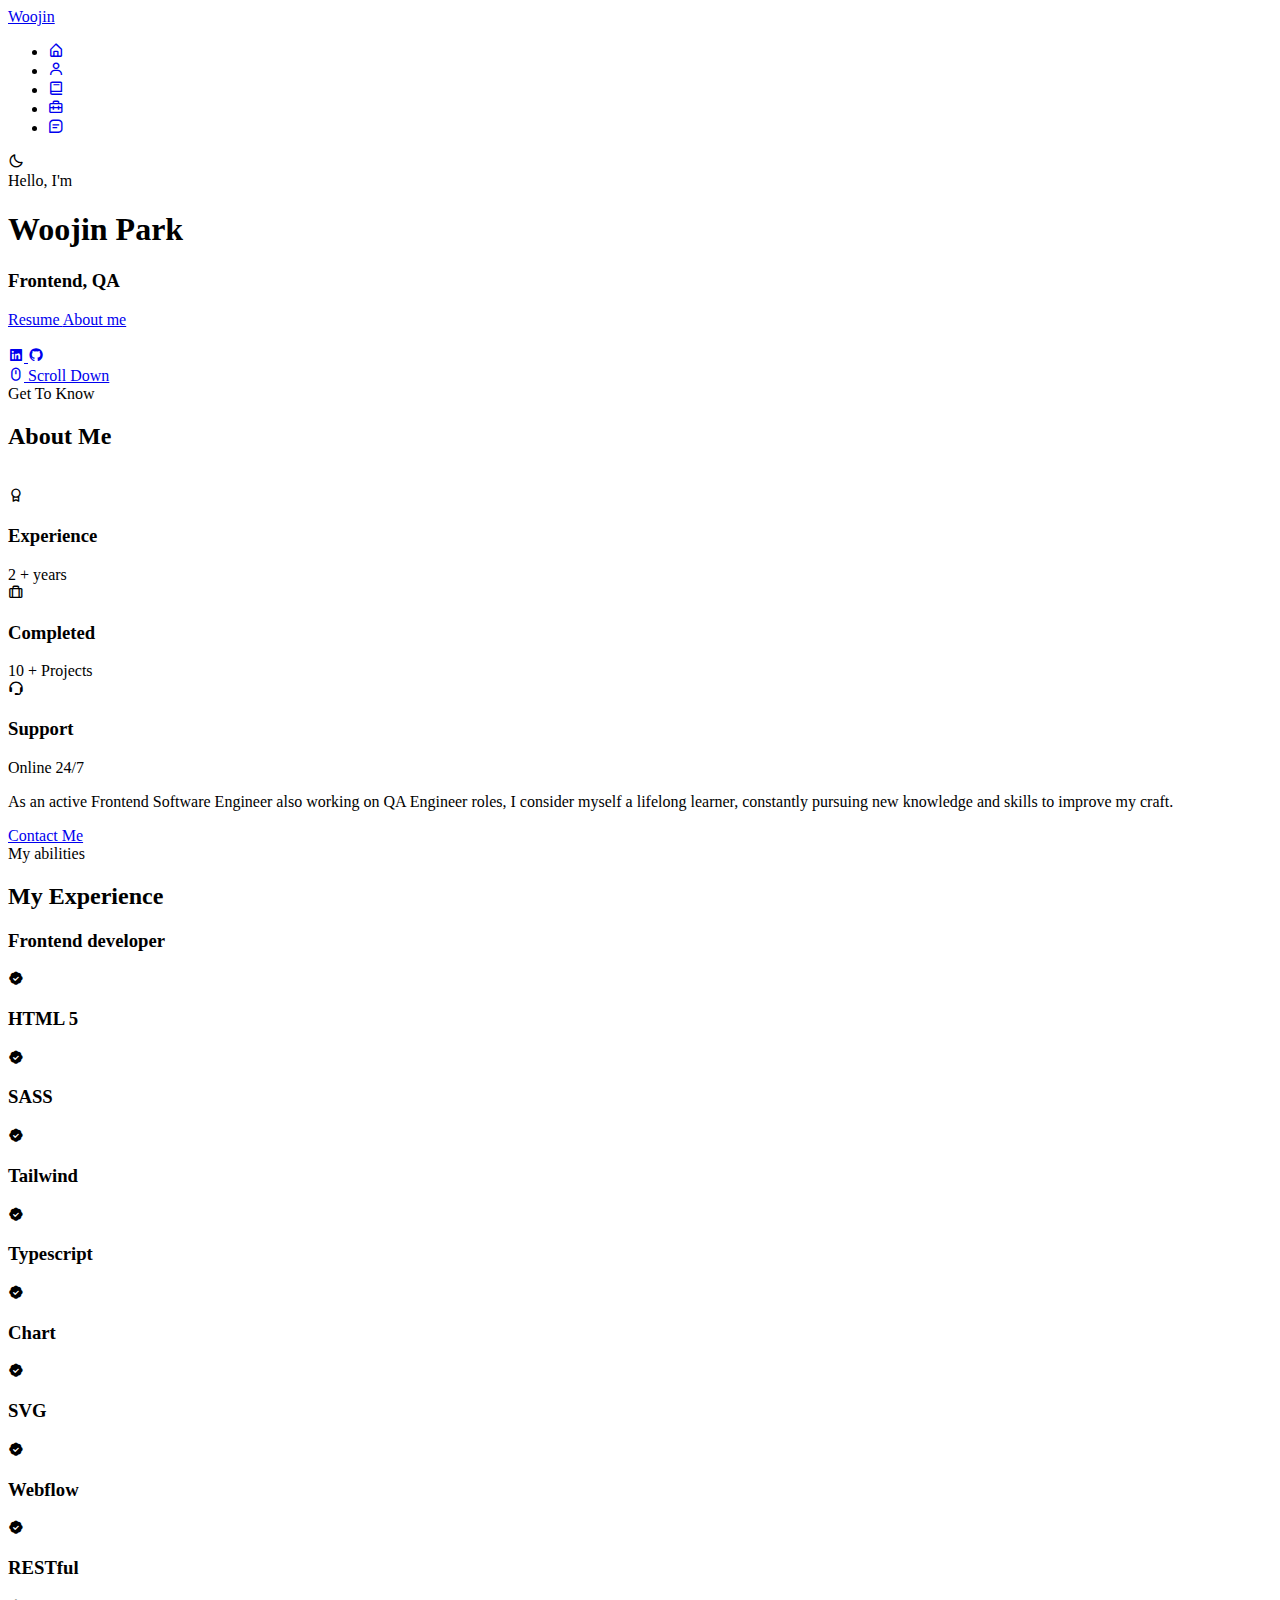
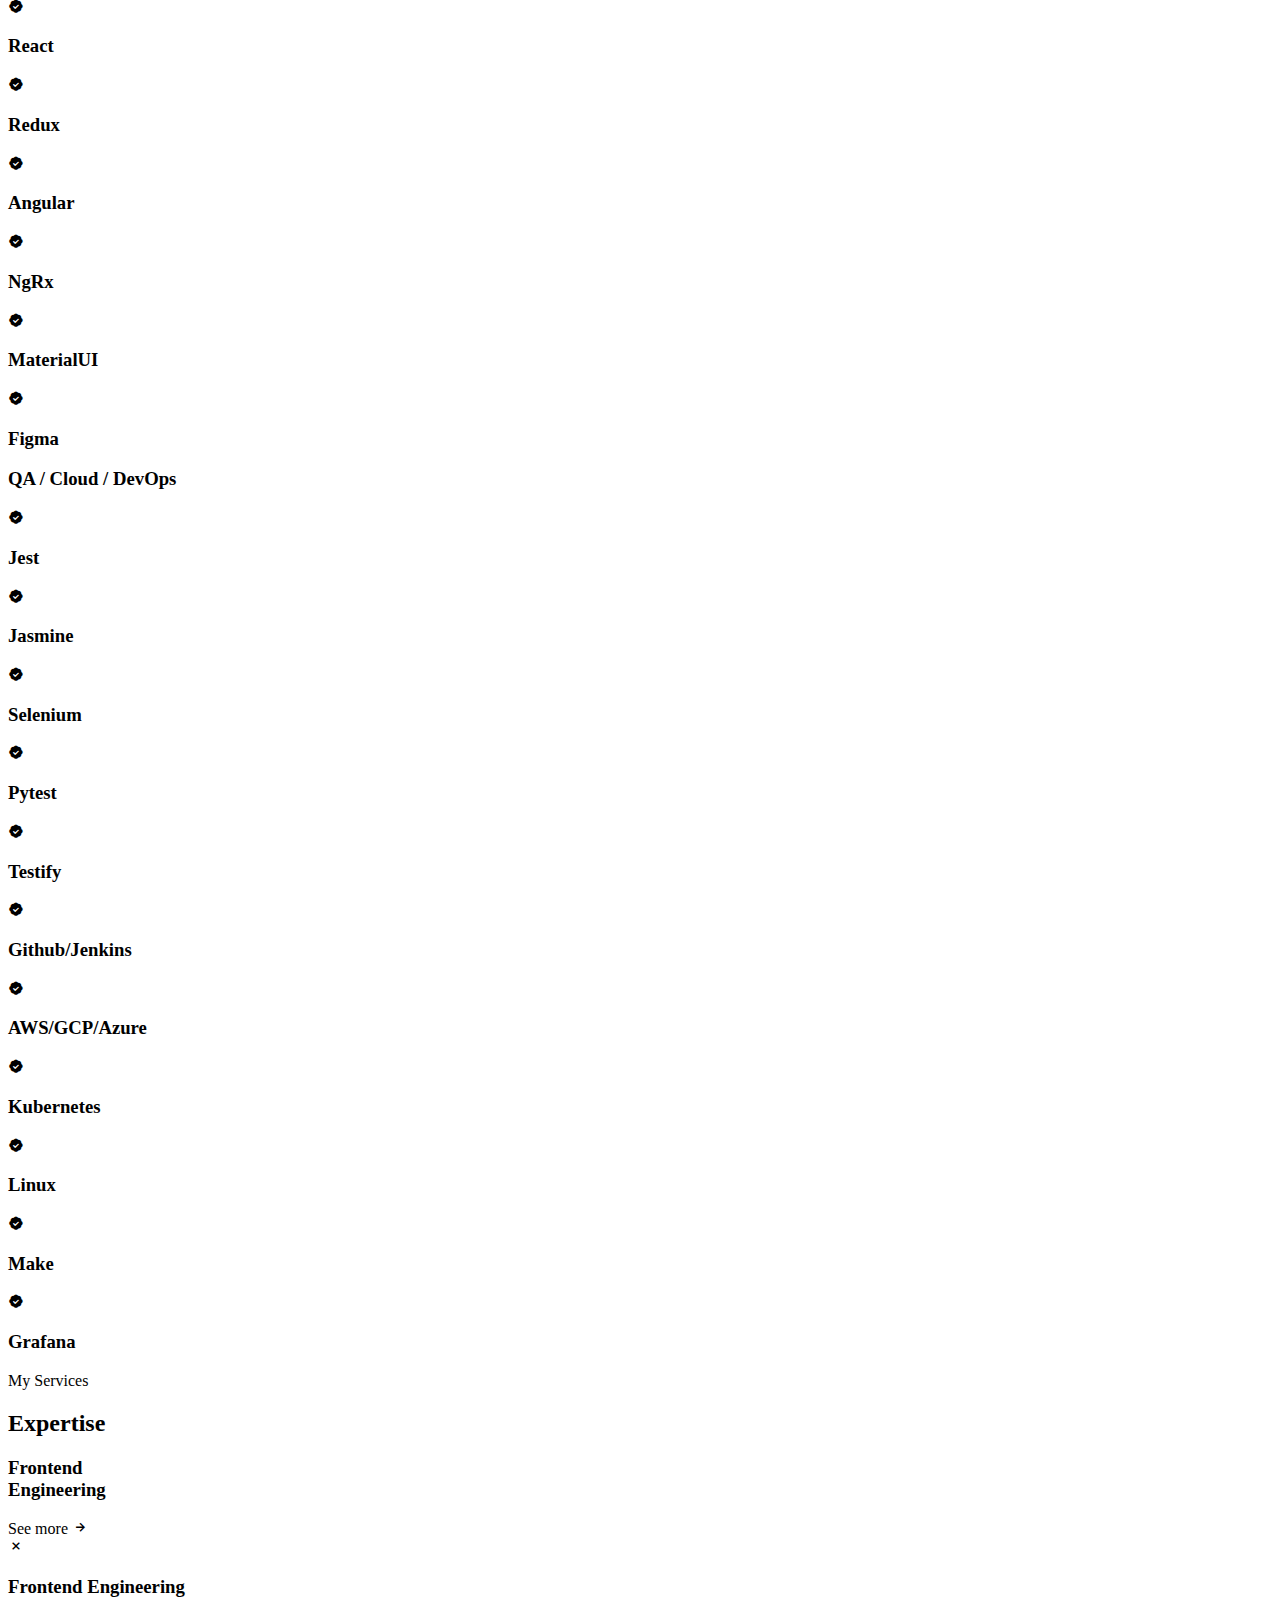
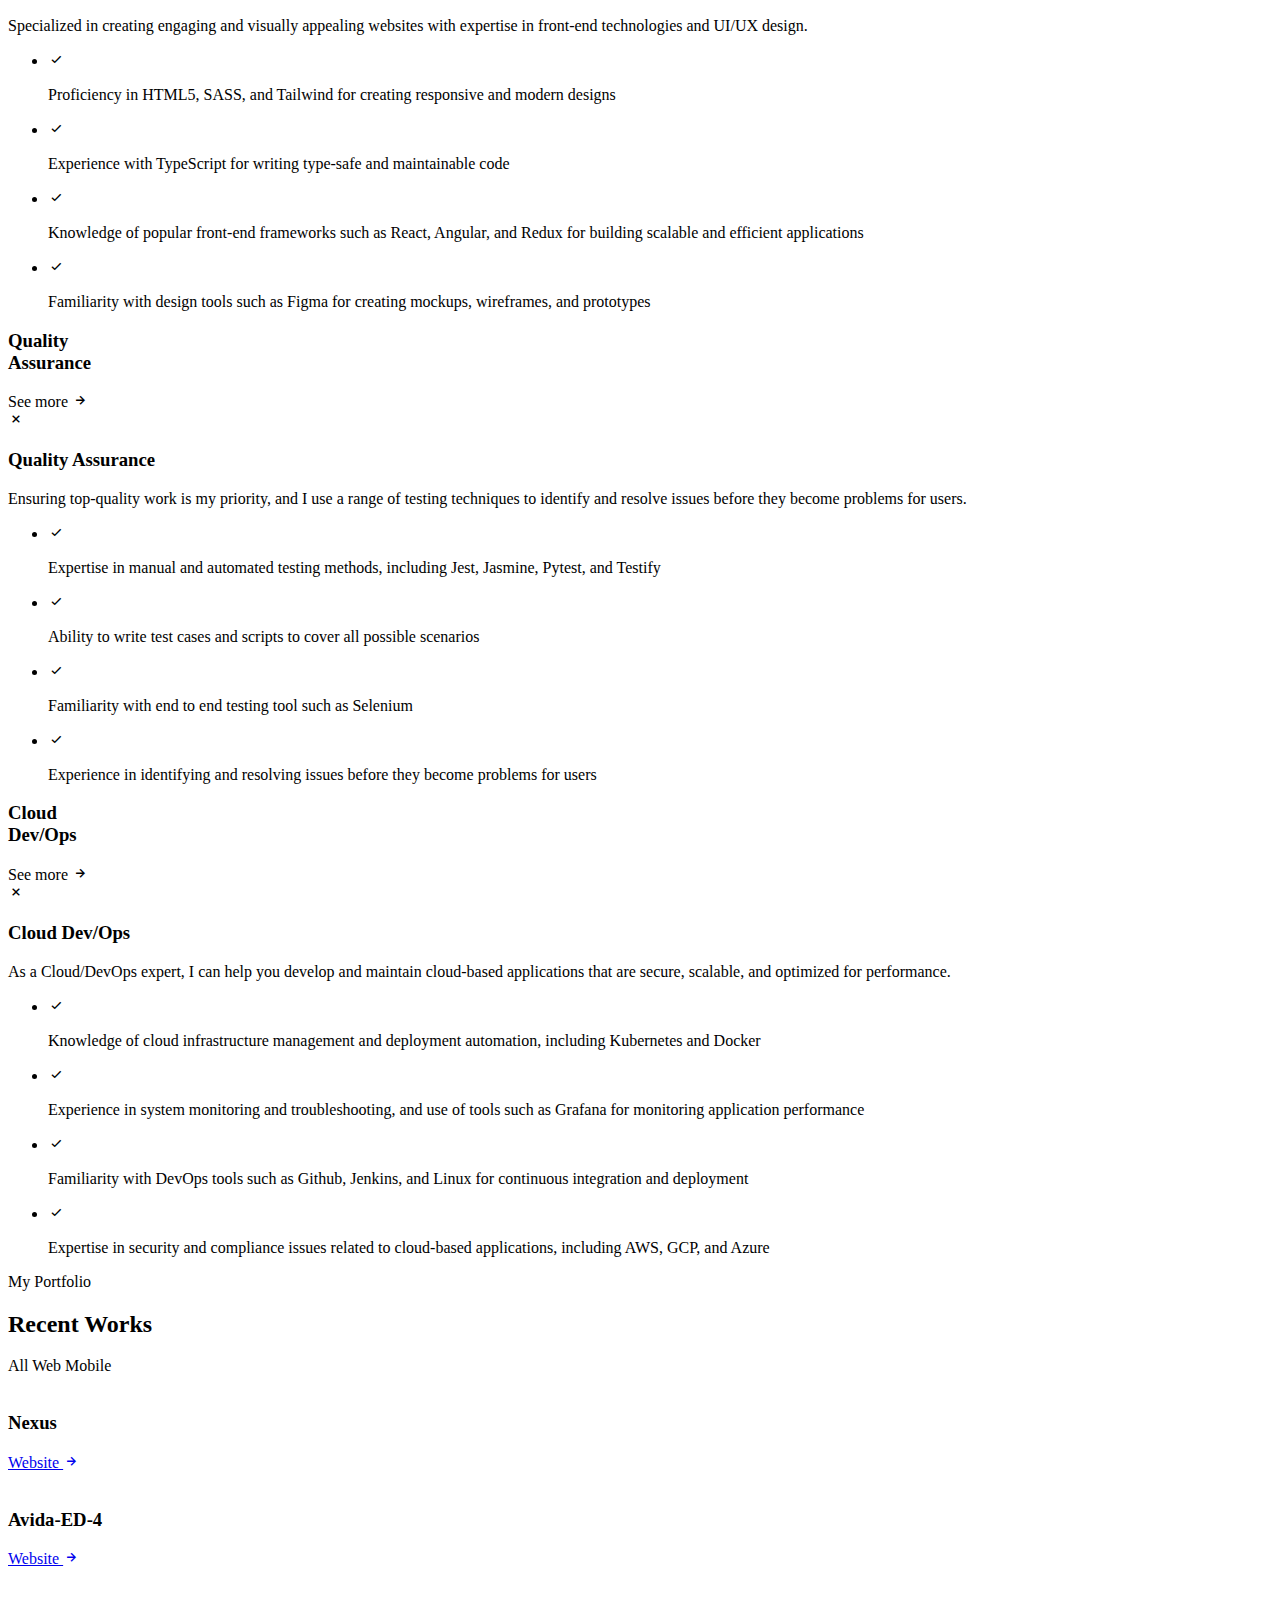
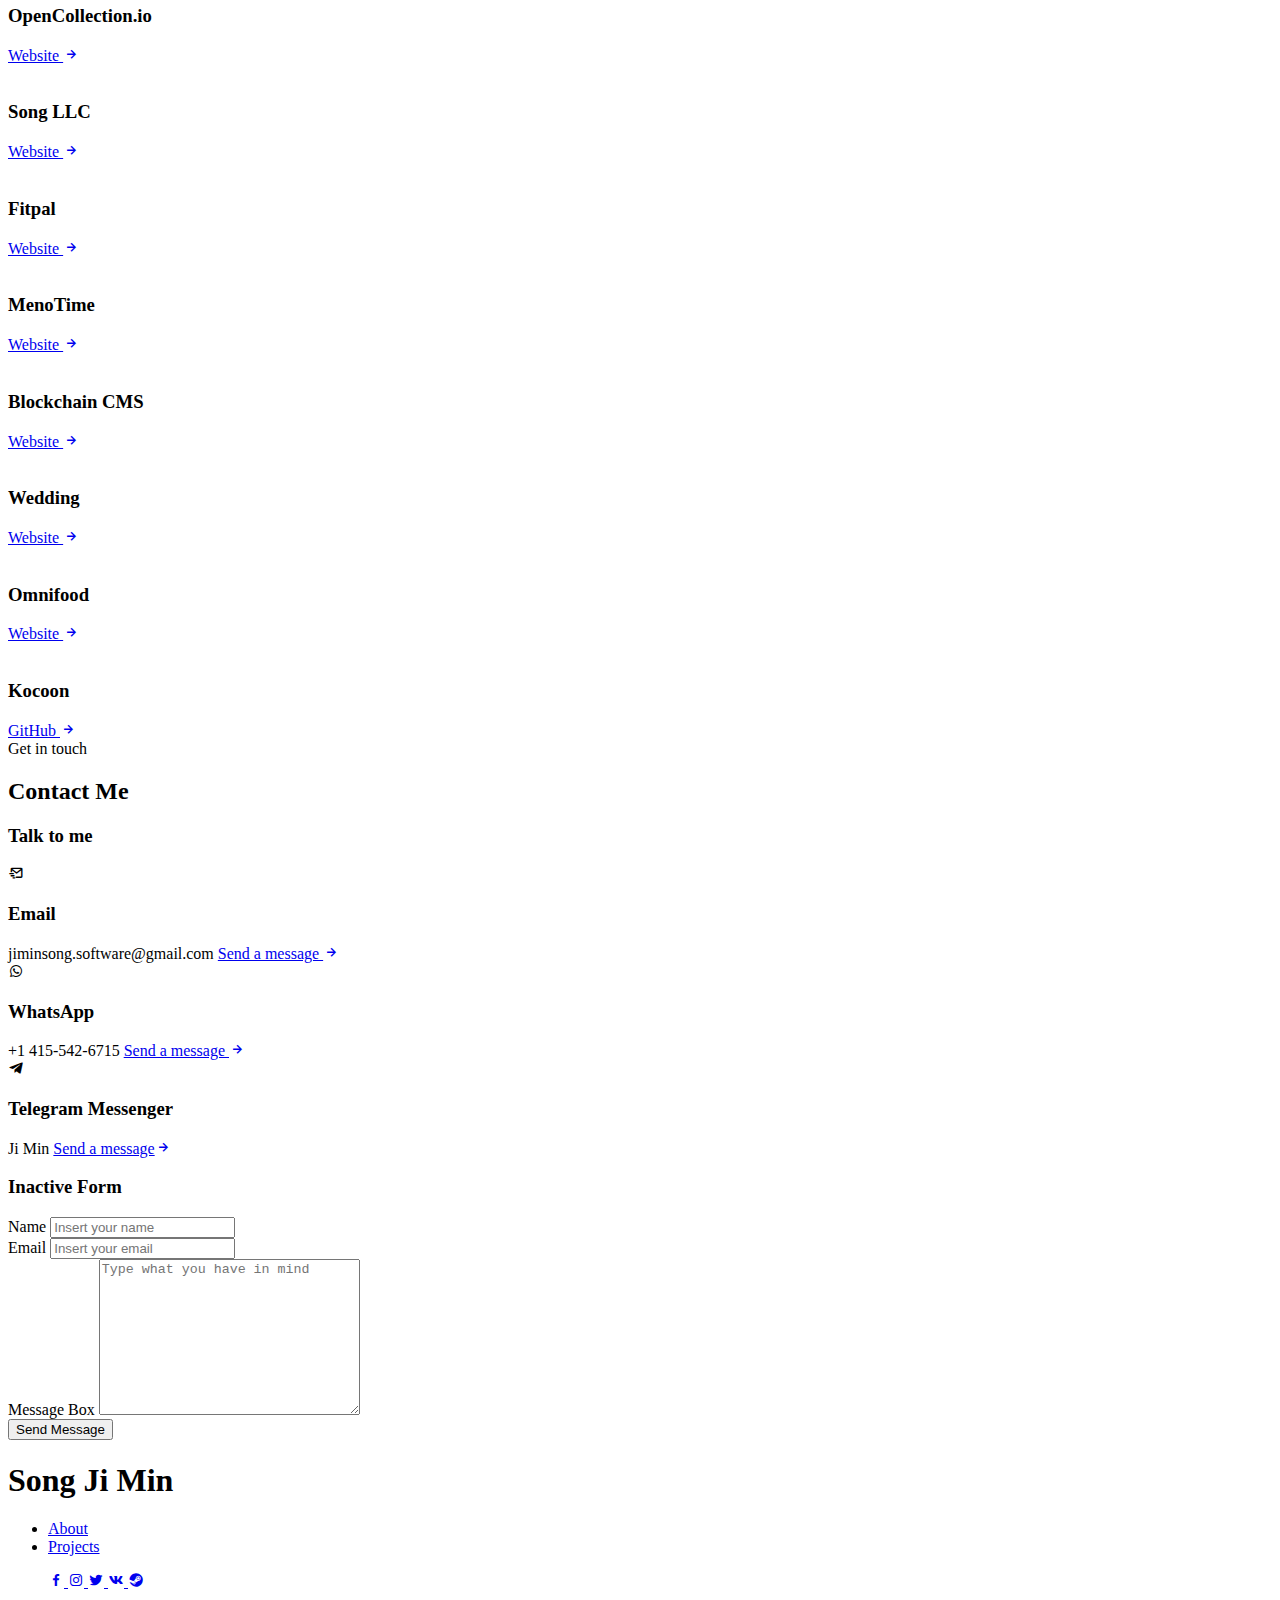
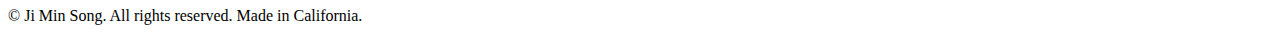
==== assets/css/index.html @ bf9dd9c0 "first commit" ====
<!DOCTYPE html>
<html lang="en">
<head>
    <meta charset="UTF-8">
    <meta name="viewport" content="width=device-width, initial-scale=1.0">

    <!--=============== FAVICON ===============-->
    <link rel="shortcut icon" href="assets/img/favicon.png" type="image/x-icon">

    <!--=============== BOXICONS ===============-->
    <link href='https://unpkg.com/boxicons@2.1.1/css/boxicons.min.css' rel='stylesheet'>

    <!--=============== SWIPER CSS ===============-->
    <link rel="stylesheet" href="assets/css/swiper-bundle.min.css">

    <!--=============== CSS ===============-->
    <link rel="stylesheet" href="assets/css/styles.css">

    <title> Woojin's Portfolio Website </title>
</head>
<body>
<!--=============== HEADER ===============-->
<header class="header" id="header">
    <nav class="nav container">
        <a href="#" class="nav__logo">Woojin</a>

        <div class="nav__menu">
            <ul class="nav__list">
                <li class="nav__item">
                    <a href="#home" class="nav__link active-link">
                        <i class='bx bx-home-alt nav__icon'></i>
                    </a>
                </li>

                <li class="nav__item">
                    <a href="#about" class="nav__link">
                        <i class='bx bx-user nav__icon'></i>
                    </a>
                </li>

                <li class="nav__item">
                    <a href="#skills" class="nav__link">
                        <i class='bx bx-book nav__icon'></i>
                    </a>
                </li>

                <li class="nav__item">
                    <a href="#work" class="nav__link">
                        <i class='bx bx-briefcase-alt-2 nav__icon'></i>
                    </a>
                </li>

                <li class="nav__item">
                    <a href="#contact" class="nav__link">
                        <i class='bx bx-message-square-detail nav__icon'></i>
                    </a>
                </li>
            </ul>
        </div>

        <!-- Theme change button -->
        <i class='bx bx-moon change-theme' id="theme-button"></i>
    </nav>
</header>

<!--=============== MAIN ===============-->
<main class="main">
    <!--=============== HOME ===============-->
    <section class="home section" id="home">
        <div class="home__container container grid">
            <div class="home__data">
                <span class="home__greeting">Hello, I'm</span>
                <h1 class="home__name">Woojin Park</h1>
                <h3 class="home__education">Frontend, QA</h3>

                <div class="home__buttons">
                    <!-- Insert your CV -->
                    <a href="assets/pdf/Woojin_Park_Resume_2023.pdf" target="_blank" rel="noopener noreferrer" class="button button--ghost">
                        Resume
                      </a>
                    <a href="#about" class="button">About me</a>
                </div>
            </div>

            <div class="home__handle">
                <img src="assets/img/me.png" alt="" class="home__img">
            </div>

            <div class="home__social">

                <a href="https://www.linkedin.com/in/jimin-song/" class="home__social-link" target="_blank">
                    <i class='bx bxl-linkedin-square'></i>
                </a>

                <a href="https://github.com/JimSongTheGreatest" class="home__social-link" target="_blank">
                    <i class='bx bxl-github'></i>
                </a>

            </div>

            <a href="#about" class="home__scroll">
                <i class='bx bx-mouse home__scroll-icon'></i>
                <span class="home__scroll-name">Scroll Down</span>
            </a>
        </div>
    </section>

    <!--=============== ABOUT ===============-->
    <section class="about section" id="about">
        <span class="section__subtitle">Get To Know</span>
        <h2 class="section__title">About Me</h2>

        <div class="about__container container grid">
            <img src="assets/img/about.jpg" alt="" class="about__img">

            <div class="about__data">
                <div class="about__info">
                    <div class="about__box">
                        <i class='bx bx-award about__icon'></i>
                        <h3 class="about__title">Experience</h3>
                        <span class="about__subtitle">2 + years</span>
                    </div>

                    <div class="about__box">
                        <i class='bx bx-briefcase-alt about__icon'></i>
                        <h3 class="about__title">Completed</h3>
                        <span class="about__subtitle">10 + Projects</span>
                    </div>

                    <div class="about__box">
                        <i class='bx bx-support about__icon'></i>
                        <h3 class="about__title">Support</h3>
                        <span class="about__subtitle">Online 24/7</span>
                    </div>

                </div>

                <p class="about__description">
                    As an active Frontend Software Engineer also working on QA Engineer roles, I consider myself a lifelong learner, constantly pursuing new knowledge and skills to improve my craft.
                </p>

                <a href="#contact" class="button">Contact Me</a>
            </div>
        </div>
    </section>

    <!--=============== SKILLS ===============-->
    <section class="skills section" id="skills">
        <span class="section__subtitle">My abilities</span>
        <h2 class="section__title">My Experience</h2>

        <div class="skills__container container grid">
            <div class="skills__content">
                <h3 class="skills__title">Frontend developer</h3>

                <div class="skills__box">
                    <div class="skills__group">
                        <div class="skills__data">
                            <i class='bx bxs-badge-check'></i>

                            <div>
                                <h3 class="skills__name">HTML 5</h3>
                                
                            </div>
                        </div>

                        <div class="skills__data">
                            <i class='bx bxs-badge-check'></i>

                            <div>
                                <h3 class="skills__name">SASS</h3>
                                
                            </div>
                        </div>
                        <div class="skills__data">
                            <i class='bx bxs-badge-check'></i>

                            <div>
                                <h3 class="skills__name">Tailwind</h3>
                                
                            </div>
                        </div>

                        <div class="skills__data">
                            <i class='bx bxs-badge-check'></i>

                            <div>
                                <h3 class="skills__name">Typescript</h3>
                                
                            </div>
                            
                        </div>
                        <div class="skills__data">
                            <i class='bx bxs-badge-check'></i>

                            <div>
                                <h3 class="skills__name">Chart</h3>
                                
                            </div>
                            
                        </div>
                        <div class="skills__data">
                            <i class='bx bxs-badge-check'></i>

                            <div>
                                <h3 class="skills__name">SVG</h3>
                                
                            </div>
                            
                        </div>
                        <div class="skills__data">
                            <i class='bx bxs-badge-check'></i>

                            <div>
                                <h3 class="skills__name">Webflow</h3>
                                
                            </div>
                            
                        </div>
                    </div>

                    <div class="skills__group">
                        <div class="skills__data">
                            <i class='bx bxs-badge-check'></i>

                            <div>
                                <h3 class="skills__name">RESTful</h3>
                                
                            </div>
                        </div>
                        <div class="skills__data">
                            <i class='bx bxs-badge-check'></i>

                            <div>
                                <h3 class="skills__name">React</h3>
                                
                            </div>
                        </div>

                        <div class="skills__data">
                            <i class='bx bxs-badge-check'></i>

                            <div>
                                <h3 class="skills__name">Redux</h3>
                                
                            </div>
                        </div>
                        
                                <div class="skills__data">
                            <i class='bx bxs-badge-check'></i>

                            <div>
                                <h3 class="skills__name">Angular</h3>
                                
                            </div>
                        </div>
                        <div class="skills__data">
                            <i class='bx bxs-badge-check'></i>

                            <div>
                                <h3 class="skills__name">NgRx</h3>
                                
                            </div>
                        </div>
                        <div class="skills__data">
                            <i class='bx bxs-badge-check'></i>

                            <div>
                                <h3 class="skills__name">MaterialUI</h3>
                                
                            </div>
                        </div>
                        <div class="skills__data">
                            <i class='bx bxs-badge-check'></i>

                            <div>
                                <h3 class="skills__name">Figma</h3>
                                
                            </div>
                        </div>
                    </div>
                </div>
            </div>

            <div class="skills__content">
                <h3 class="skills__title"> QA / Cloud / DevOps</h3>

                <div class="skills__box">
                    <div class="skills__group">
                        <div class="skills__data">
                            <i class='bx bxs-badge-check'></i>

                            <div>
                                <h3 class="skills__name">Jest</h3>
                                
                            </div>
                        </div>
                        <div class="skills__data">
                            <i class='bx bxs-badge-check'></i>

                            <div>
                                <h3 class="skills__name">Jasmine</h3>
                                
                            </div>
                        </div>
                        <div class="skills__data">
                            <i class='bx bxs-badge-check'></i>

                            <div>
                                <h3 class="skills__name">Selenium</h3>
                            </div>
                        </div>
                        <div class="skills__data">
                            <i class='bx bxs-badge-check'></i>

                            <div>
                                <h3 class="skills__name">Pytest</h3>
                            </div>
                        </div>
                        <div class="skills__data">
                            <i class='bx bxs-badge-check'></i>

                            <div>
                                <h3 class="skills__name">Testify</h3>
                            </div>
                        </div>
                    </div>

                    <div class="skills__group">
                        <div class="skills__data">
                            <i class='bx bxs-badge-check'></i>

                            <div>
                                <h3 class="skills__name">Github/Jenkins</h3>
                                
                            </div>
                        </div>

                        <div class="skills__data">
                            <i class='bx bxs-badge-check'></i>

                            <div>
                                <h3 class="skills__name">AWS/GCP/Azure</h3>
                                
                            </div>
                        </div>
                        <div class="skills__data">
                            <i class='bx bxs-badge-check'></i>

                            <div>
                                <h3 class="skills__name">Kubernetes</h3>
                                
                            </div>
                        </div>
                        <div class="skills__data">
                            <i class='bx bxs-badge-check'></i>

                            <div>
                                <h3 class="skills__name">Linux</h3>
                                
                            </div>
                        </div>
                        <div class="skills__data">
                            <i class='bx bxs-badge-check'></i>

                            <div>
                                <h3 class="skills__name">Make</h3>
                            </div>
                        </div>
                        <div class="skills__data">
                            <i class='bx bxs-badge-check'></i>

                            <div>
                                <h3 class="skills__name">Grafana</h3>
                            </div>
                        </div>
                </div>
            </div>
        </div>
    </section>

    <!--=============== SERVICES ===============-->
    <section class="services section">
        <span class="section__subtitle">My Services</span>
        <h2 class="section__title">Expertise</h2>

        <div class="services__container container grid">
            <div class="services__card">
                <h3 class="services__title">Frontend <br> Engineering</h3>

                <span class="services__button">
                            See more <i class='bx bx-right-arrow-alt services__icon'></i>
                        </span>

                <div class="services__modal">
                    <div class="services__modal-content">
                        <i class='bx bx-x services__modal-close'></i>

                        <h3 class="services__modal-title">Frontend Engineering</h3>
                        <p class="services__modal-description">
                            Specialized in creating engaging and visually appealing websites with expertise in front-end technologies and UI/UX design.
                        </p>

                        <ul class="services__modal-list">
                            <li class="services__modal-item">
                                <i class='bx bx-check services__modal-icon'></i>
                                <p class="services__modal-info">
                                    Proficiency in HTML5, SASS, and Tailwind for creating responsive and modern designs                                </p>
                            </li>

                            <li class="services__modal-item">
                                <i class='bx bx-check services__modal-icon'></i>
                                <p class="services__modal-info">
                                    Experience with TypeScript for writing type-safe and maintainable code
                             </p>
                            </li>

                            <li class="services__modal-item">
                                <i class='bx bx-check services__modal-icon'></i>
                                <p class="services__modal-info">
                                    Knowledge of popular front-end frameworks such as React, Angular, and Redux for building scalable and efficient applications
                                </p>
                            </li>

                            <li class="services__modal-item">
                                <i class='bx bx-check services__modal-icon'></i>
                                <p class="services__modal-info">
                                    Familiarity with design tools such as Figma for creating mockups, wireframes, and prototypes                                </p>
                            </li>

                        </ul>
                    </div>
                </div>
            </div>

            <div class="services__card">
                <h3 class="services__title">Quality <br> Assurance</h3>

                <span class="services__button">
                            See more <i class='bx bx-right-arrow-alt services__icon'></i>
                        </span>

                <div class="services__modal">
                    <div class="services__modal-content">
                        <i class='bx bx-x services__modal-close'></i>

                        <h3 class="services__modal-title">Quality Assurance</h3>
                        <p class="services__modal-description">
                            Ensuring top-quality work is my priority, and I use a range of testing techniques to identify and resolve issues before they become problems for users.
                        </p>

                        <ul class="services__modal-list">
                            <li class="services__modal-item">
                                <i class='bx bx-check services__modal-icon'></i>
                                <p class="services__modal-info">
                                    Expertise in manual and automated testing methods, including Jest, Jasmine, Pytest, and Testify
                                </p>
                            </li>

                            <li class="services__modal-item">
                                <i class='bx bx-check services__modal-icon'></i>
                                <p class="services__modal-info">
                                    Ability to write test cases and scripts to cover all possible scenarios
                                </p>
                            </li>

                            <li class="services__modal-item">
                                <i class='bx bx-check services__modal-icon'></i>
                                <p class="services__modal-info">
                                    Familiarity with end to end testing tool such as Selenium
                                </p>
                            </li>

                            <li class="services__modal-item">
                                <i class='bx bx-check services__modal-icon'></i>
                                <p class="services__modal-info">
                                    Experience in identifying and resolving issues before they become problems for users
                                </p>
                            </li>

                        </ul>
                    </div>
                </div>
            </div>

            <div class="services__card">
                <h3 class="services__title">Cloud <br> Dev/Ops</h3>

                <span class="services__button">
                            See more <i class='bx bx-right-arrow-alt services__icon'></i>
                        </span>

                <div class="services__modal">
                    <div class="services__modal-content">
                        <i class='bx bx-x services__modal-close'></i>

                        <h3 class="services__modal-title">Cloud Dev/Ops</h3>
                        <p class="services__modal-description">
                            As a Cloud/DevOps expert, I can help you develop and maintain cloud-based applications that are secure, scalable, and optimized for performance.
                        </p>

                        <ul class="services__modal-list">
                            <li class="services__modal-item">
                                <i class='bx bx-check services__modal-icon'></i>
                                <p class="services__modal-info">
                                    Knowledge of cloud infrastructure management and deployment automation, including Kubernetes and Docker
                                </p>
                            </li>

                            <li class="services__modal-item">
                                <i class='bx bx-check services__modal-icon'></i>
                                <p class="services__modal-info">
                                    Experience in system monitoring and troubleshooting, and use of tools such as Grafana for monitoring application performance
                                </p>
                            </li>

                            <li class="services__modal-item">
                                <i class='bx bx-check services__modal-icon'></i>
                                <p class="services__modal-info">
                                    Familiarity with DevOps tools such as Github, Jenkins, and Linux for continuous integration and deployment
                                </p>
                            </li>

                            <li class="services__modal-item">
                                <i class='bx bx-check services__modal-icon'></i>
                                <p class="services__modal-info">
                                    Expertise in security and compliance issues related to cloud-based applications, including AWS, GCP, and Azure
                                </p>
                            </li>

                        </ul>

                    </div>
                </div>
            </div>
            </div>
        </div>
    </section>

    <!--=============== WORK ===============-->
    <section class="work section" id="work">
        <span class="section__subtitle">My Portfolio</span>
        <h2 class="section__title">Recent Works</h2>

        <div class="work__filters">
            <span class="work__item active-work" data-filter='all'>All</span>
            <span class="work__item" data-filter='.web'>Web</span>
            <span class="work__item" data-filter='.mobile'>Mobile</span>
        </div>
        <!-- Web -->
        <div class="work__container container grid">
            <div class="work__card mix web">
                <img src="assets/img/work1.jpg" alt="" class="work__img">

                <h3 class="work__title">Nexus</h3>

                <a href="https://nexus-dashboard.software/" class="work__button" target="_blank">
                    Website <i class='bx bx-right-arrow-alt work__icon'></i>
                </a>
            </div>


            <div class="work__card mix web">
                <img src="assets/img/work2.jpg" alt="" class="work__img">

                <h3 class="work__title">Avida-ED-4</h3>

                <a href="https://avida-ed.msu.edu/app4/" class="work__button" target="_blank">
                    Website <i class='bx bx-right-arrow-alt work__icon'></i>
                </a>
            </div>

            <div class="work__card mix web">
                <img src="assets/img/opencollection.png" alt="" class="work__img">

                <h3 class="work__title">OpenCollection.io</h3>

                <a href="https://opencollection.io/" class="work__button" target="_blank">
                    Website <i class='bx bx-right-arrow-alt work__icon'></i>
                </a>
            </div>

            <div class="work__card mix web">
                <img src="assets/img/songllc.png" alt="" class="work__img">

                <h3 class="work__title">Song LLC</h3>

                <a href="https://www.songllc.org/" class="work__button" target="_blank">
                    Website <i class='bx bx-right-arrow-alt work__icon'></i>
                </a>
            </div>

            <div class="work__card mix web">
                <img src="assets/img/fitpal.png" alt="" class="work__img">

                <h3 class="work__title">Fitpal</h3>

                <a href="https://fitpal.tech/" class="work__button" target="_blank">
                    Website <i class='bx bx-right-arrow-alt work__icon'></i>
                </a>
            </div>

            <div class="work__card mix web">
                <img src="assets/img/menotime.png" alt="" class="work__img">

                <h3 class="work__title">MenoTime</h3>

                <a href="https://meno-time-7sbrk.ondigitalocean.app/" class="work__button" target="_blank">
                    Website <i class='bx bx-right-arrow-alt work__icon'></i>
                </a>
            </div>

            <div class="work__card mix web">
                <img src="assets/img/cms.png" alt="" class="work__img">

                <h3 class="work__title">Blockchain CMS</h3>

                <a href="https://632cf5989b5e1b01e4c6f25a--decentra-cms.netlify.app/" class="work__button" target="_blank">
                    Website <i class='bx bx-right-arrow-alt work__icon'></i>
                </a>
            </div>

            <div class="work__card mix web">
                <img src="assets/img/wedding.png" alt="" class="work__img">

                <h3 class="work__title">Wedding</h3>

                <a href="http://jiminsongsoftware.me/Wedding_Invite_App_English/" class="work__button" target="_blank">
                    Website <i class='bx bx-right-arrow-alt work__icon'></i>
                </a>
            </div>

            <div class="work__card mix web">
                <img src="assets/img/omnifood.png" alt="" class="work__img">

                <h3 class="work__title">Omnifood</h3>

                <a href="http://jiminsongsoftware.me/Omnifood/" class="work__button" target="_blank">
                    Website <i class='bx bx-right-arrow-alt work__icon'></i>
                </a>
            </div>


            <!-- Mobile -->

            <div class="work__card mix mobile">
                <img src="assets/img/work3.jpg" alt="" class="work__img">

                <h3 class="work__title">Kocoon</h3>

                <a href="https://github.com/JimSongTheGreatest/Kocoon" class="work__button" target="_blank">
                    GitHub <i class='bx bx-right-arrow-alt work__icon'></i>
                </a>
            </div>

    </section>

    <!--=============== CONTACT ===============-->
    <section class="contact section" id="contact">
        <span class="section__subtitle">Get in touch</span>
        <h2 class="section__title">Contact Me</h2>

        <div class="contact__container container grid">
            <div class="contact__content">
                <h3 class="contact__title">Talk to me</h3>
                <div class="contact__info">

                    <div class="contact__card">
                        <i class='bx bx-mail-send contact__card-icon'></i>
                        <h3 class="contact__card-title">Email</h3>
                        <span class="contact__card-data">jiminsong.software@gmail.com</span>

                        <!-- Insert your original email -->
                        <a href="mailto:jiminsong.software@gmail.com" class="contact__button">
                            Send a message <i class='bx bx-right-arrow-alt contact__button-icon'></i>
                        </a>
                    </div>

                    <div class="contact__card">
                        <i class='bx bxl-whatsapp contact__card-icon'></i>
                        <h3 class="contact__card-title">WhatsApp</h3>
                        <span class="contact__card-data">+1 415-542-6715</span>

                        <a href="https://api.whatsapp.com/send?phone=+14155426715"
                           class="contact__button" target="_blank">
                            Send a message <i class='bx bx-right-arrow-alt contact__button-icon'></i>
                        </a>
                    </div>

                    <div class="contact__card">
                        <i class='bx bxl-telegram contact__card-icon'></i>
                        <h3 class="contact__card-title">Telegram Messenger</h3>
                        <span class="contact__card-data">Ji Min</span>

                        <a href="https://t.me/sjm9509" class="contact__button" target="_blank">
                            Send a message<i class='bx bx-right-arrow-alt contact__button-icon'></i>
                        </a>
                    </div>

                </div>
            </div>

            <div class="contact__content">
                <h3 class="contact__title">Inactive Form</h3>

                <form action="" class="contact__form">
                    <div class="contact__form-div">
                        <label class="contact__form-tag">Name</label>
                        <input type="text" placeholder="Insert your name" class="contact__form-input">
                    </div>

                    <div class="contact__form-div">
                        <label class="contact__form-tag">Email</label>
                        <input type="email" placeholder="Insert your email" class="contact__form-input">
                    </div>

                    <div class="contact__form-div contact__form-area">
                        <label class="contact__form-tag">Message Box</label>
                        <textarea name="" id="" cols="30" rows="10" placeholder="Type what you have in mind"
                                  class="contact__form-input"></textarea>
                    </div>

                    <button class="button">Send Message</button>
                </form>
            </div>


        </div>
    </section>
</main>

<!--=============== FOOTER ===============-->
<footer class="footer">
    <div class="footer__container container">
        <h1 class="footer__title">Song Ji Min</h1>

        <ul class="footer__list">
            <li>
                <a href="#about" class="footer__link">About</a>
            </li>
            <li>
                <a href="#work" class="footer__link">Projects</a>
            </li>
        </ul>

        <ul class="footer__social">
            <a href="https://www.facebook.com/sjm9509/" class="footer__social-link" target="_blank">
                <i class='bx bxl-facebook'></i>
            </a>

            <a href="https://www.instagram.com/sjm9509/" class="footer__social-link" target="_blank">
                <i class='bx bxl-instagram'></i>
            </a>

            <a href="https://twitter.com/sjm9509/" class="footer__social-link" target="_blank">
                <i class='bx bxl-twitter'></i>
            </a>

            <a href="https://vk.com/sjm9509/" class="footer__social-link" target="_blank">
                <i class='bx bxl-vk'></i>
            </a>

            <a href="https://steamcommunity.com/id/SWEJaguar" class="footer__social-link" target="_blank">
                <i class='bx bxl-steam'></i>
            </a>
        </ul>

        <span class="footer__copy">
            &#169; Ji Min Song. All rights reserved. Made in California.
        </span>
    </div>
</footer>

<script src="assets/js/scrollreveal.min.js"></script>
<script src="assets/js/swiper-bundle.min.js"></script>
<script src="assets/js/mixitup.min.js"></script>
<script src="assets/js/main.js"></script>

</body>
</html>
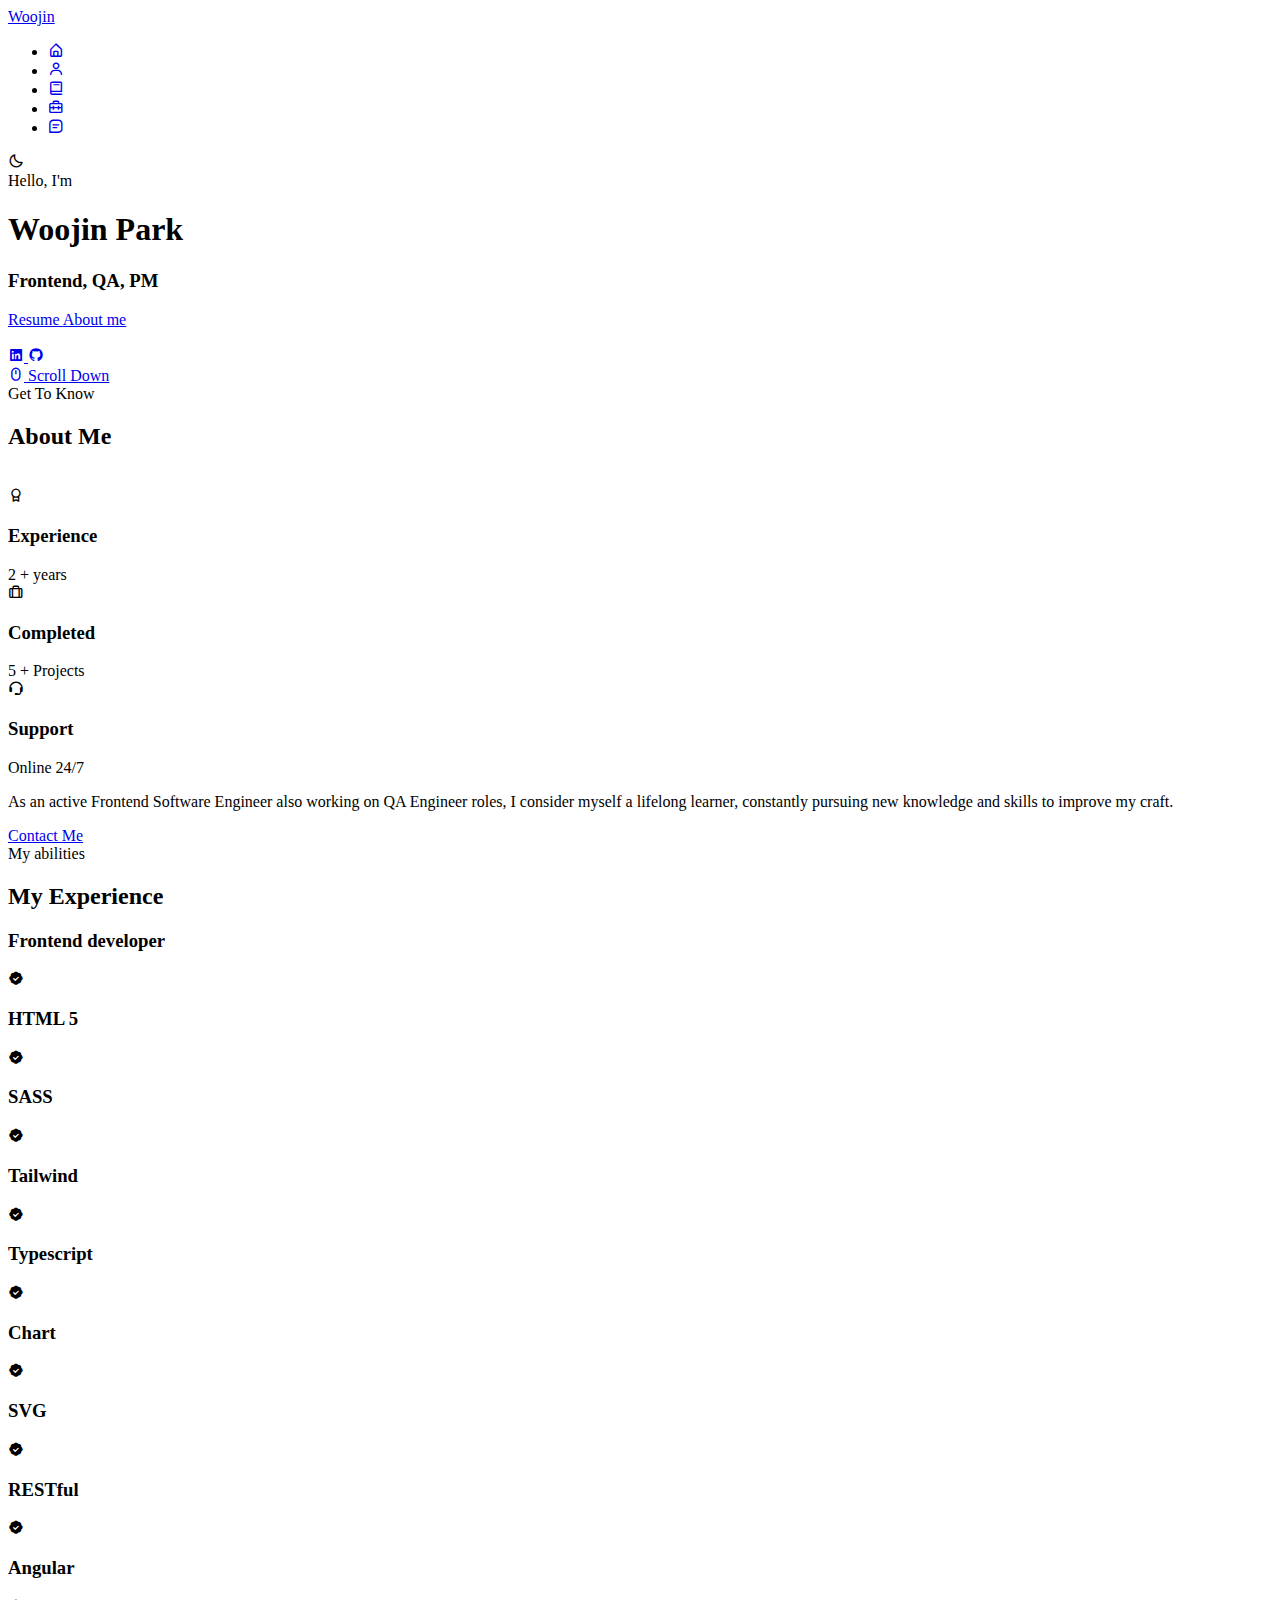
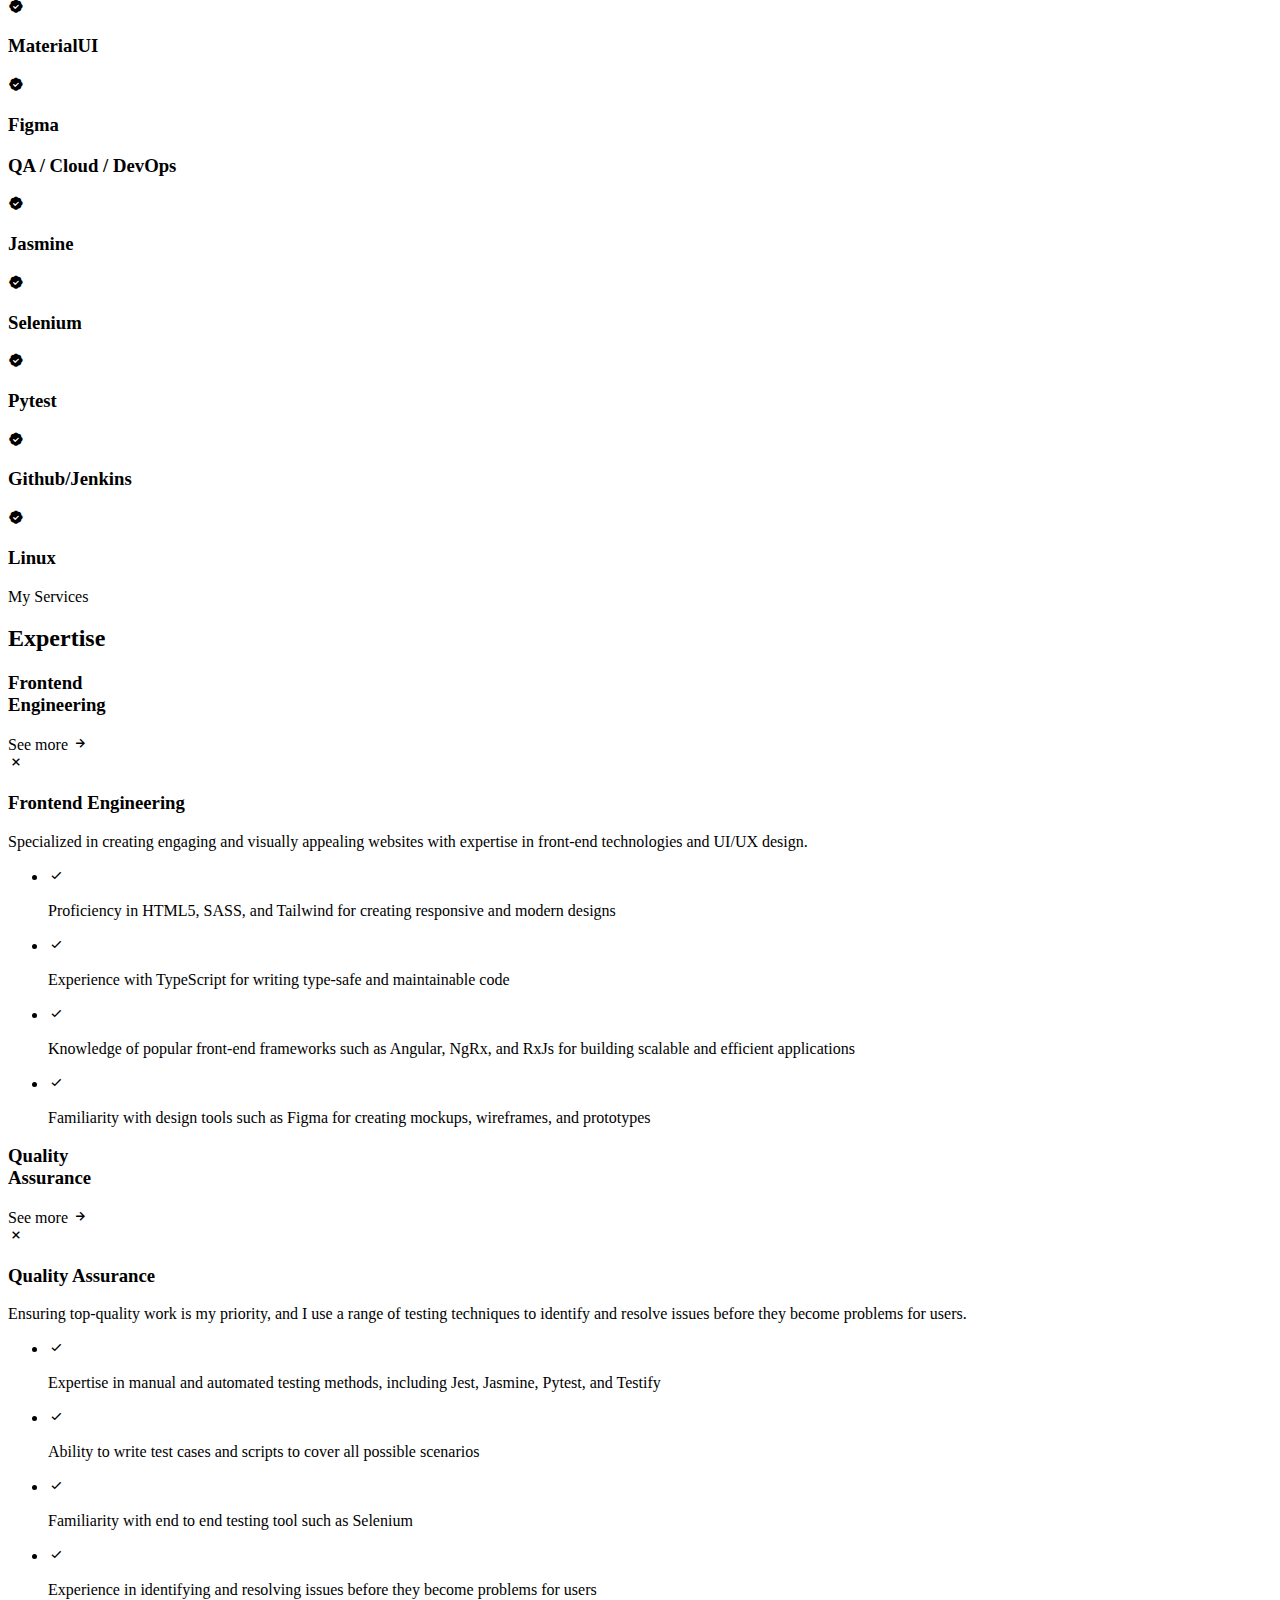
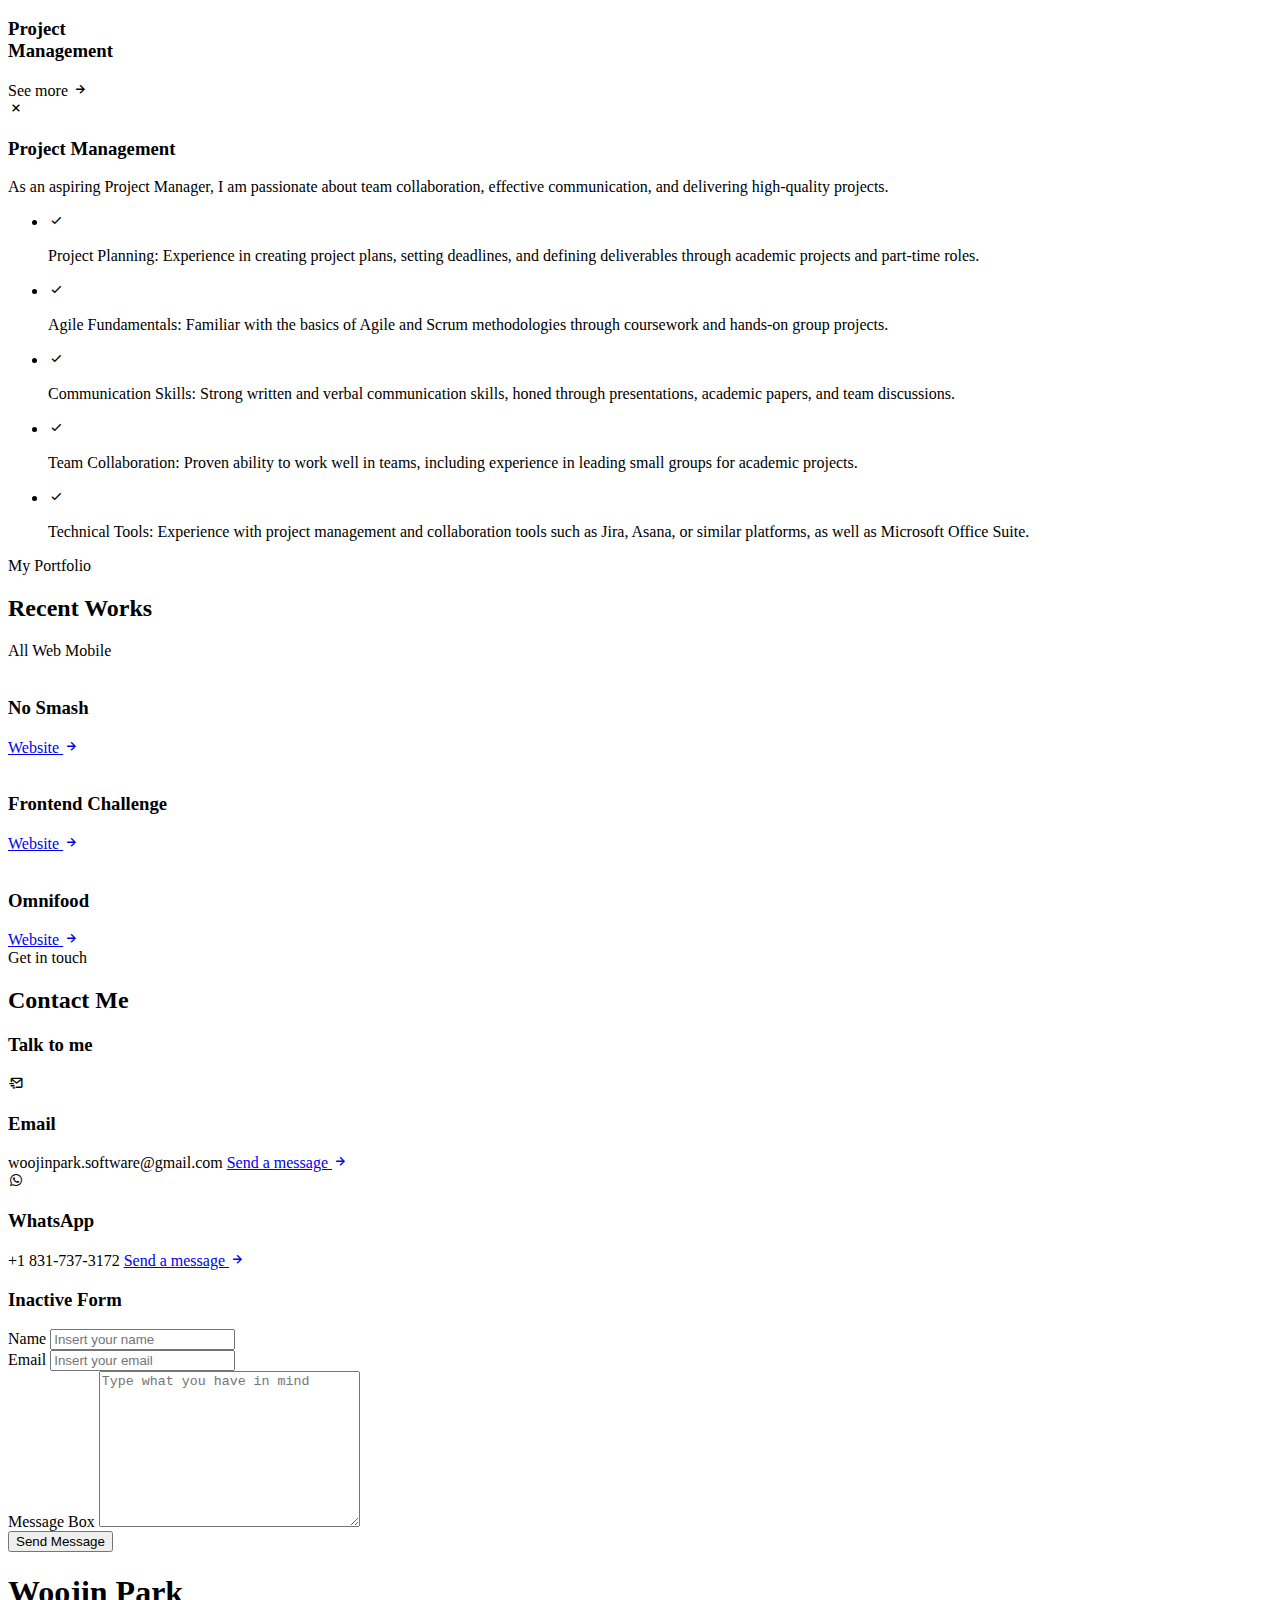
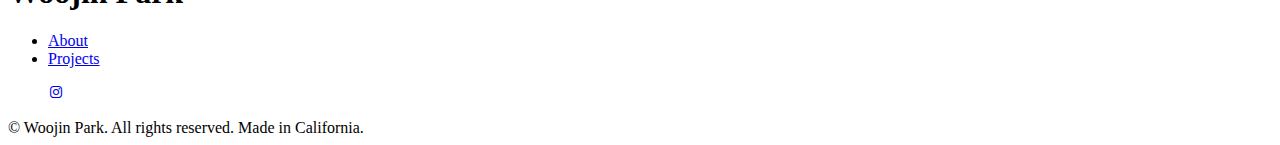
==== commit 6dd6d26b: ":bug: resume bug fixes" ====
--- a/assets/css/index.html
+++ b/assets/css/index.html
@@ -71,11 +71,11 @@
             <div class="home__data">
                 <span class="home__greeting">Hello, I'm</span>
                 <h1 class="home__name">Woojin Park</h1>
-                <h3 class="home__education">Frontend, QA</h3>
+                <h3 class="home__education">Frontend, QA, PM</h3>
 
                 <div class="home__buttons">
                     <!-- Insert your CV -->
-                    <a href="assets/pdf/Woojin_Park_Resume_2023.pdf" target="_blank" rel="noopener noreferrer" class="button button--ghost">
+                    <a href="assets/pdf/woojinpark_resume2024.pdf" target="_blank" rel="noopener noreferrer" class="button button--ghost">
                         Resume
                       </a>
                     <a href="#about" class="button">About me</a>
@@ -88,11 +88,11 @@
 
             <div class="home__social">
 
-                <a href="https://www.linkedin.com/in/jimin-song/" class="home__social-link" target="_blank">
+                <a href="https://www.linkedin.com/in/woojinparksoftware/" class="home__social-link" target="_blank">
                     <i class='bx bxl-linkedin-square'></i>
                 </a>
 
-                <a href="https://github.com/JimSongTheGreatest" class="home__social-link" target="_blank">
+                <a href="https://github.com/WoojinParkSoftware" class="home__social-link" target="_blank">
                     <i class='bx bxl-github'></i>
                 </a>
 
@@ -124,7 +124,7 @@
                     <div class="about__box">
                         <i class='bx bx-briefcase-alt about__icon'></i>
                         <h3 class="about__title">Completed</h3>
-                        <span class="about__subtitle">10 + Projects</span>
+                        <span class="about__subtitle">5 + Projects</span>
                     </div>
 
                     <div class="about__box">
@@ -208,15 +208,6 @@
                             </div>
                             
                         </div>
-                        <div class="skills__data">
-                            <i class='bx bxs-badge-check'></i>
-
-                            <div>
-                                <h3 class="skills__name">Webflow</h3>
-                                
-                            </div>
-                            
-                        </div>
                     </div>
 
                     <div class="skills__group">
@@ -228,40 +219,15 @@
                                 
                             </div>
                         </div>
-                        <div class="skills__data">
-                            <i class='bx bxs-badge-check'></i>
-
-                            <div>
-                                <h3 class="skills__name">React</h3>
-                                
-                            </div>
-                        </div>
-
-                        <div class="skills__data">
-                            <i class='bx bxs-badge-check'></i>
-
-                            <div>
-                                <h3 class="skills__name">Redux</h3>
+                                <div class="skills__data">
+                            <i class='bx bxs-badge-check'></i>
+
+                            <div>
+                                <h3 class="skills__name">Angular</h3>
                                 
                             </div>
                         </div>
                         
-                                <div class="skills__data">
-                            <i class='bx bxs-badge-check'></i>
-
-                            <div>
-                                <h3 class="skills__name">Angular</h3>
-                                
-                            </div>
-                        </div>
-                        <div class="skills__data">
-                            <i class='bx bxs-badge-check'></i>
-
-                            <div>
-                                <h3 class="skills__name">NgRx</h3>
-                                
-                            </div>
-                        </div>
                         <div class="skills__data">
                             <i class='bx bxs-badge-check'></i>
 
@@ -291,14 +257,6 @@
                             <i class='bx bxs-badge-check'></i>
 
                             <div>
-                                <h3 class="skills__name">Jest</h3>
-                                
-                            </div>
-                        </div>
-                        <div class="skills__data">
-                            <i class='bx bxs-badge-check'></i>
-
-                            <div>
                                 <h3 class="skills__name">Jasmine</h3>
                                 
                             </div>
@@ -317,13 +275,6 @@
                                 <h3 class="skills__name">Pytest</h3>
                             </div>
                         </div>
-                        <div class="skills__data">
-                            <i class='bx bxs-badge-check'></i>
-
-                            <div>
-                                <h3 class="skills__name">Testify</h3>
-                            </div>
-                        </div>
                     </div>
 
                     <div class="skills__group">
@@ -336,22 +287,7 @@
                             </div>
                         </div>
 
-                        <div class="skills__data">
-                            <i class='bx bxs-badge-check'></i>
-
-                            <div>
-                                <h3 class="skills__name">AWS/GCP/Azure</h3>
-                                
-                            </div>
-                        </div>
-                        <div class="skills__data">
-                            <i class='bx bxs-badge-check'></i>
-
-                            <div>
-                                <h3 class="skills__name">Kubernetes</h3>
-                                
-                            </div>
-                        </div>
+                        
                         <div class="skills__data">
                             <i class='bx bxs-badge-check'></i>
 
@@ -360,20 +296,8 @@
                                 
                             </div>
                         </div>
-                        <div class="skills__data">
-                            <i class='bx bxs-badge-check'></i>
-
-                            <div>
-                                <h3 class="skills__name">Make</h3>
-                            </div>
-                        </div>
-                        <div class="skills__data">
-                            <i class='bx bxs-badge-check'></i>
-
-                            <div>
-                                <h3 class="skills__name">Grafana</h3>
-                            </div>
-                        </div>
+                        
+                        
                 </div>
             </div>
         </div>
@@ -418,7 +342,7 @@
                             <li class="services__modal-item">
                                 <i class='bx bx-check services__modal-icon'></i>
                                 <p class="services__modal-info">
-                                    Knowledge of popular front-end frameworks such as React, Angular, and Redux for building scalable and efficient applications
+                                    Knowledge of popular front-end frameworks such as Angular, NgRx, and RxJs for building scalable and efficient applications
                                 </p>
                             </li>
 
@@ -484,7 +408,7 @@
             </div>
 
             <div class="services__card">
-                <h3 class="services__title">Cloud <br> Dev/Ops</h3>
+                <h3 class="services__title">Project <br> Management</h3>
 
                 <span class="services__button">
                             See more <i class='bx bx-right-arrow-alt services__icon'></i>
@@ -494,37 +418,44 @@
                     <div class="services__modal-content">
                         <i class='bx bx-x services__modal-close'></i>
 
-                        <h3 class="services__modal-title">Cloud Dev/Ops</h3>
+                        <h3 class="services__modal-title">Project Management</h3>
                         <p class="services__modal-description">
-                            As a Cloud/DevOps expert, I can help you develop and maintain cloud-based applications that are secure, scalable, and optimized for performance.
+                            As an aspiring Project Manager, I am passionate about team collaboration, effective communication, and delivering high-quality projects.
                         </p>
 
                         <ul class="services__modal-list">
                             <li class="services__modal-item">
                                 <i class='bx bx-check services__modal-icon'></i>
                                 <p class="services__modal-info">
-                                    Knowledge of cloud infrastructure management and deployment automation, including Kubernetes and Docker
-                                </p>
-                            </li>
-
-                            <li class="services__modal-item">
-                                <i class='bx bx-check services__modal-icon'></i>
-                                <p class="services__modal-info">
-                                    Experience in system monitoring and troubleshooting, and use of tools such as Grafana for monitoring application performance
-                                </p>
-                            </li>
-
-                            <li class="services__modal-item">
-                                <i class='bx bx-check services__modal-icon'></i>
-                                <p class="services__modal-info">
-                                    Familiarity with DevOps tools such as Github, Jenkins, and Linux for continuous integration and deployment
-                                </p>
-                            </li>
-
-                            <li class="services__modal-item">
-                                <i class='bx bx-check services__modal-icon'></i>
-                                <p class="services__modal-info">
-                                    Expertise in security and compliance issues related to cloud-based applications, including AWS, GCP, and Azure
+                                    Project Planning: Experience in creating project plans, setting deadlines, and defining deliverables through academic projects and part-time roles.
+                                </p>
+                            </li>
+
+                            <li class="services__modal-item">
+                                <i class='bx bx-check services__modal-icon'></i>
+                                <p class="services__modal-info">
+                                    Agile Fundamentals: Familiar with the basics of Agile and Scrum methodologies through coursework and hands-on group projects.
+                                </p>
+                            </li>
+
+                            <li class="services__modal-item">
+                                <i class='bx bx-check services__modal-icon'></i>
+                                <p class="services__modal-info">
+                                    Communication Skills: Strong written and verbal communication skills, honed through presentations, academic papers, and team discussions.
+                                </p>
+                            </li>
+
+                            <li class="services__modal-item">
+                                <i class='bx bx-check services__modal-icon'></i>
+                                <p class="services__modal-info">
+                                    Team Collaboration: Proven ability to work well in teams, including experience in leading small groups for academic projects.
+                                </p>
+
+                            </li>
+                            <li class="services__modal-item">
+                                <i class='bx bx-check services__modal-icon'></i>
+                                <p class="services__modal-info">
+                                    Technical Tools: Experience with project management and collaboration tools such as Jira, Asana, or similar platforms, as well as Microsoft Office Suite.
                                 </p>
                             </li>
 
@@ -550,109 +481,34 @@
         <!-- Web -->
         <div class="work__container container grid">
             <div class="work__card mix web">
-                <img src="assets/img/work1.jpg" alt="" class="work__img">
-
-                <h3 class="work__title">Nexus</h3>
-
-                <a href="https://nexus-dashboard.software/" class="work__button" target="_blank">
+                <img src="assets/img/Logo (1).webp" alt="" class="work__img">
+
+                <h3 class="work__title">No Smash</h3>
+
+                <a href="https://whispering-headland-18011-e556ab2605ea.herokuapp.com/" class="work__button" target="_blank">
                     Website <i class='bx bx-right-arrow-alt work__icon'></i>
                 </a>
             </div>
 
-
             <div class="work__card mix web">
-                <img src="assets/img/work2.jpg" alt="" class="work__img">
-
-                <h3 class="work__title">Avida-ED-4</h3>
-
-                <a href="https://avida-ed.msu.edu/app4/" class="work__button" target="_blank">
+                <img src="assets/img/Screenshot 2024-06-09 at 7.37.33 PM.png" alt="" class="work__img">
+
+                <h3 class="work__title">Frontend Challenge</h3>
+
+                <a href="https://woojinparksoftware.github.io/Frontend_Challenge/" class="work__button" target="_blank">
                     Website <i class='bx bx-right-arrow-alt work__icon'></i>
                 </a>
             </div>
 
             <div class="work__card mix web">
-                <img src="assets/img/opencollection.png" alt="" class="work__img">
-
-                <h3 class="work__title">OpenCollection.io</h3>
-
-                <a href="https://opencollection.io/" class="work__button" target="_blank">
+                <img src="assets/img/omnifood.png" alt="" class="work__img">
+
+                <h3 class="work__title">Omnifood</h3>
+
+                <a href="https://woojinparksoftware.github.io/Omnifood/" class="work__button" target="_blank">
                     Website <i class='bx bx-right-arrow-alt work__icon'></i>
                 </a>
             </div>
-
-            <div class="work__card mix web">
-                <img src="assets/img/songllc.png" alt="" class="work__img">
-
-                <h3 class="work__title">Song LLC</h3>
-
-                <a href="https://www.songllc.org/" class="work__button" target="_blank">
-                    Website <i class='bx bx-right-arrow-alt work__icon'></i>
-                </a>
-            </div>
-
-            <div class="work__card mix web">
-                <img src="assets/img/fitpal.png" alt="" class="work__img">
-
-                <h3 class="work__title">Fitpal</h3>
-
-                <a href="https://fitpal.tech/" class="work__button" target="_blank">
-                    Website <i class='bx bx-right-arrow-alt work__icon'></i>
-                </a>
-            </div>
-
-            <div class="work__card mix web">
-                <img src="assets/img/menotime.png" alt="" class="work__img">
-
-                <h3 class="work__title">MenoTime</h3>
-
-                <a href="https://meno-time-7sbrk.ondigitalocean.app/" class="work__button" target="_blank">
-                    Website <i class='bx bx-right-arrow-alt work__icon'></i>
-                </a>
-            </div>
-
-            <div class="work__card mix web">
-                <img src="assets/img/cms.png" alt="" class="work__img">
-
-                <h3 class="work__title">Blockchain CMS</h3>
-
-                <a href="https://632cf5989b5e1b01e4c6f25a--decentra-cms.netlify.app/" class="work__button" target="_blank">
-                    Website <i class='bx bx-right-arrow-alt work__icon'></i>
-                </a>
-            </div>
-
-            <div class="work__card mix web">
-                <img src="assets/img/wedding.png" alt="" class="work__img">
-
-                <h3 class="work__title">Wedding</h3>
-
-                <a href="http://jiminsongsoftware.me/Wedding_Invite_App_English/" class="work__button" target="_blank">
-                    Website <i class='bx bx-right-arrow-alt work__icon'></i>
-                </a>
-            </div>
-
-            <div class="work__card mix web">
-                <img src="assets/img/omnifood.png" alt="" class="work__img">
-
-                <h3 class="work__title">Omnifood</h3>
-
-                <a href="http://jiminsongsoftware.me/Omnifood/" class="work__button" target="_blank">
-                    Website <i class='bx bx-right-arrow-alt work__icon'></i>
-                </a>
-            </div>
-
-
-            <!-- Mobile -->
-
-            <div class="work__card mix mobile">
-                <img src="assets/img/work3.jpg" alt="" class="work__img">
-
-                <h3 class="work__title">Kocoon</h3>
-
-                <a href="https://github.com/JimSongTheGreatest/Kocoon" class="work__button" target="_blank">
-                    GitHub <i class='bx bx-right-arrow-alt work__icon'></i>
-                </a>
-            </div>
-
     </section>
 
     <!--=============== CONTACT ===============-->
@@ -668,10 +524,10 @@
                     <div class="contact__card">
                         <i class='bx bx-mail-send contact__card-icon'></i>
                         <h3 class="contact__card-title">Email</h3>
-                        <span class="contact__card-data">jiminsong.software@gmail.com</span>
+                        <span class="contact__card-data">woojinpark.software@gmail.com</span>
 
                         <!-- Insert your original email -->
-                        <a href="mailto:jiminsong.software@gmail.com" class="contact__button">
+                        <a href="mailto:woojinpark.software@gmail.com" class="contact__button">
                             Send a message <i class='bx bx-right-arrow-alt contact__button-icon'></i>
                         </a>
                     </div>
@@ -679,21 +535,11 @@
                     <div class="contact__card">
                         <i class='bx bxl-whatsapp contact__card-icon'></i>
                         <h3 class="contact__card-title">WhatsApp</h3>
-                        <span class="contact__card-data">+1 415-542-6715</span>
-
-                        <a href="https://api.whatsapp.com/send?phone=+14155426715"
+                        <span class="contact__card-data">+1 831-737-3172</span>
+
+                        <a href="https://api.whatsapp.com/send?phone=+18317373172"
                            class="contact__button" target="_blank">
                             Send a message <i class='bx bx-right-arrow-alt contact__button-icon'></i>
-                        </a>
-                    </div>
-
-                    <div class="contact__card">
-                        <i class='bx bxl-telegram contact__card-icon'></i>
-                        <h3 class="contact__card-title">Telegram Messenger</h3>
-                        <span class="contact__card-data">Ji Min</span>
-
-                        <a href="https://t.me/sjm9509" class="contact__button" target="_blank">
-                            Send a message<i class='bx bx-right-arrow-alt contact__button-icon'></i>
                         </a>
                     </div>
 
@@ -732,7 +578,7 @@
 <!--=============== FOOTER ===============-->
 <footer class="footer">
     <div class="footer__container container">
-        <h1 class="footer__title">Song Ji Min</h1>
+        <h1 class="footer__title">Woojin Park</h1>
 
         <ul class="footer__list">
             <li>
@@ -744,29 +590,15 @@
         </ul>
 
         <ul class="footer__social">
-            <a href="https://www.facebook.com/sjm9509/" class="footer__social-link" target="_blank">
-                <i class='bx bxl-facebook'></i>
-            </a>
-
-            <a href="https://www.instagram.com/sjm9509/" class="footer__social-link" target="_blank">
+
+            <a href="https://www.instagram.com/woojeanss/" class="footer__social-link" target="_blank">
                 <i class='bx bxl-instagram'></i>
             </a>
 
-            <a href="https://twitter.com/sjm9509/" class="footer__social-link" target="_blank">
-                <i class='bx bxl-twitter'></i>
-            </a>
-
-            <a href="https://vk.com/sjm9509/" class="footer__social-link" target="_blank">
-                <i class='bx bxl-vk'></i>
-            </a>
-
-            <a href="https://steamcommunity.com/id/SWEJaguar" class="footer__social-link" target="_blank">
-                <i class='bx bxl-steam'></i>
-            </a>
         </ul>
 
         <span class="footer__copy">
-            &#169; Ji Min Song. All rights reserved. Made in California.
+            &#169; Woojin Park. All rights reserved. Made in California.
         </span>
     </div>
 </footer>
